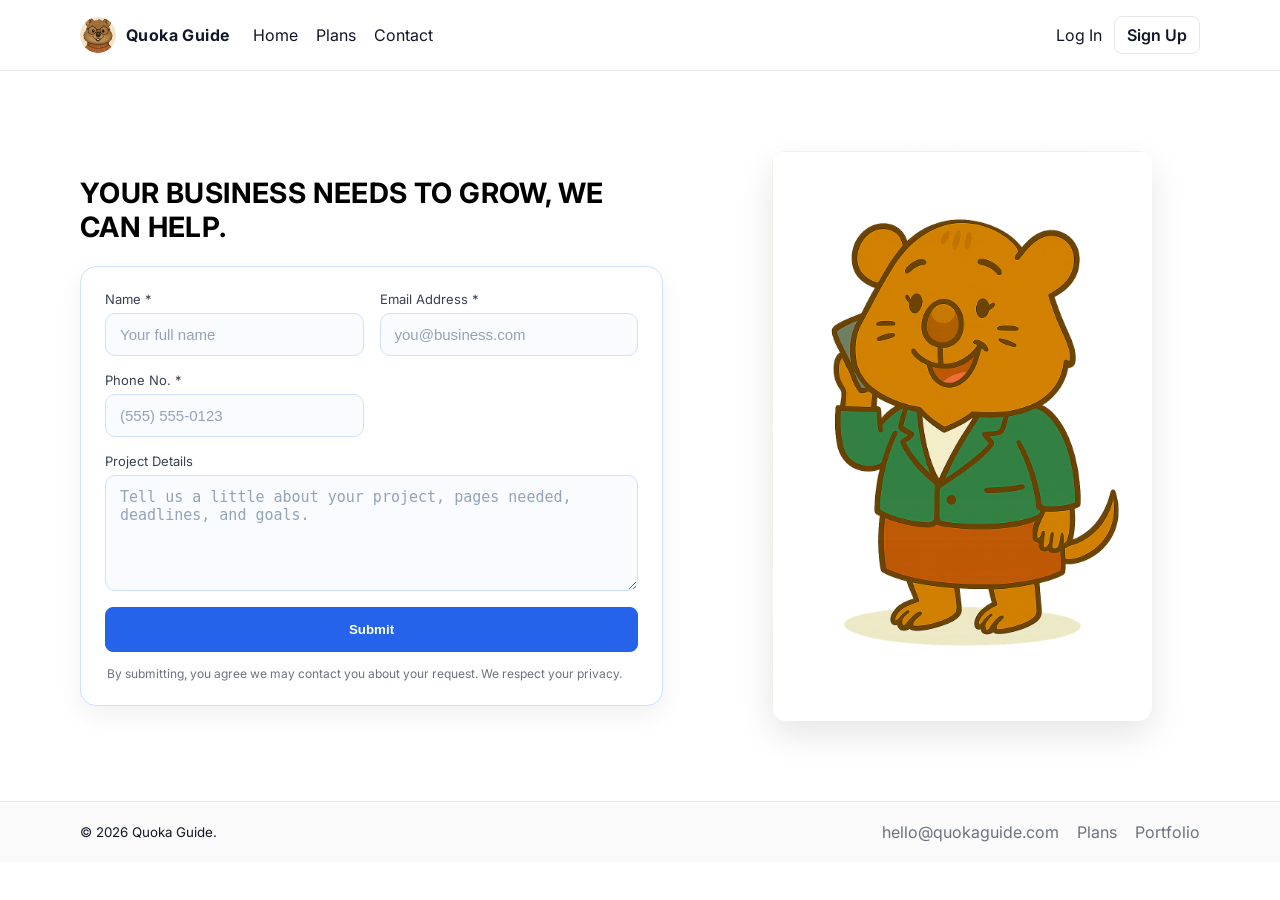
==== contact.html @ c1623270 "initital commit - Quoka Guide" ====
<!doctype html>
<html lang="en">
<head>
  <meta charset="utf-8" />
  <meta name="viewport" content="width=device-width, initial-scale=1" />
  <title>Contact — Quoka Guide</title>

  <link rel="preconnect" href="https://fonts.googleapis.com" />
  <link rel="preconnect" href="https://fonts.gstatic.com" crossorigin />
  <link href="https://fonts.googleapis.com/css2?family=Inter:wght@400;500;600;700&display=swap" rel="stylesheet" />
  <link rel="stylesheet" href="css/styles.css" />

  <link rel="apple-touch-icon" sizes="180x180" href="assets/apple-touch-icon.png" />
  <link rel="icon" type="image/png" sizes="32x32" href="assets/favicon-32.png" />
  <link rel="icon" type="image/png" sizes="16x16" href="assets/favicon-16.png" />
  <link rel="icon" href="assets/favicon.ico" />
</head>
<body>
  <!-- Header -->
  <header class="site-header">
    <div class="container header-inner">
      <a class="brand" href="index.html#top" aria-label="Quoka Guide home">
        <img src="assets/quoka-icon.png" alt="Quoka Guide" class="brand-mark" />
        <span class="brand-name">Quoka Guide</span>
      </a>
      <nav class="nav" aria-label="Primary">
        <a href="index.html#top">Home</a>
        <a href="plans.html">Plans</a>
        <a class="active" href="contact.html">Contact</a>
      </nav>
      <div class="auth">
        <a href="#" class="link">Log In</a>
        <a href="#" class="button small">Sign Up</a>
      </div>
    </div>
  </header>

  <!-- Contact split layout -->
  <section class="contact-wrap split-layout">
    <div class="container contact-split">
      
      <!-- Left: Form -->
      <div class="contact-form-side">
        <h2 class="contact-headline">Your business needs to grow, we can help.</h2>

        <form class="contact-card"
              action="mailto:hello@quokaguide.com"
              method="post"
              enctype="text/plain">
          <div class="form-grid">
            <div class="form-field">
              <label for="name">Name <span aria-hidden="true">*</span></label>
              <input id="name" name="name" type="text" placeholder="Your full name" required />
            </div>

            <div class="form-field">
              <label for="email">Email Address <span aria-hidden="true">*</span></label>
              <input id="email" name="email" type="email" placeholder="you@business.com" required />
            </div>

            <div class="form-field">
              <label for="phone">Phone No. <span aria-hidden="true">*</span></label>
              <input id="phone" name="phone" type="tel" placeholder="(555) 555-0123" required />
            </div>

            <div class="form-field span-2">
              <label for="details">Project Details</label>
              <textarea id="details" name="details" rows="5" placeholder="Tell us a little about your project, pages needed, deadlines, and goals."></textarea>
            </div>
          </div>

          <button type="submit" class="button primary block lg">Submit</button>

          <p class="fineprint">
            By submitting, you agree we may contact you about your request. We respect your privacy.
          </p>
        </form>
      </div>

      <!-- Right: Image (swap the src to your preferred image) -->
      <div class="contact-image-side">
        <img src="assets/quokaphone.png" alt="Friendly quokka ready to help" />
      </div>

    </div>
  </section>

  <footer class="site-footer">
    <div class="container footer-inner">
      <small>© <span id="year"></span> Quoka Guide.</small>
      <nav class="footer-nav">
        <a href="mailto:hello@quokaguide.com">hello@quokaguide.com</a>
        <a href="plans.html">Plans</a>
        <a href="index.html#portfolio">Portfolio</a>
      </nav>
    </div>
  </footer>

  <script>
    document.getElementById('year').textContent = new Date().getFullYear();
  </script>
</body>
</html>
---- css/styles.css ----
/* ========== Base & Variables ========== */
* { box-sizing: border-box; }
html, body { margin:0; padding:0; font-family: Inter, system-ui, -apple-system, Segoe UI, Roboto, Arial, sans-serif; color:#111827; background:#fff; }
img { max-width:100%; display:block; }
a { text-decoration:none; color:inherit; }

:root{
  --bg:#ffffff;
  --text:#111827;
  --muted:#6b7280;
  --brand:#2563eb;
  --brand-600:#1d4ed8;
  --border:#e5e7eb;
  --shadow-sm:0 6px 14px rgba(0,0,0,.04);
  --shadow-md:0 10px 28px rgba(0,0,0,.08);
  --shadow-lg:0 18px 40px rgba(2,6,23,.25);
}

.container{ width:min(1120px,92%); margin:0 auto; }
.muted{ color:var(--muted); }
.section{ padding:80px 0; }
.section-tight{ padding:48px 0 30px; }

/* Buttons */
.button{ display:inline-block; padding:10px 16px; border-radius:8px; border:1px solid var(--border); font-weight:600; background:#fff; color:var(--text); }
.button.small{ padding:8px 12px; }
.button.block{ width:100%; text-align:center; }
.button.primary{ background:var(--brand); color:#fff; border-color:var(--brand); }
.button.primary:hover{ background:var(--brand-600); }
.button.outline{ background:#fff; color:var(--brand); border-color:var(--brand); }
.button.outline:hover{ background:#eef2ff; }
.button.pill{ border-radius:999px; }
.button.lg{ padding:14px 24px; }

/* Card (shared) */
.card{
  background:#fff;
  border:1px solid var(--border);
  border-radius:12px;
  box-shadow:var(--shadow-sm);
  padding:24px 20px;
  transition:border-color .15s ease, background-color .15s ease;
  cursor:default;
}
.card:hover{ border-color:#e6e9ef; }

/* Simple grids */
.grid-2{ display:grid; grid-template-columns:1fr 1fr; gap:24px; }
.grid-3{ display:grid; grid-template-columns:repeat(3,1fr); gap:28px; }
.grid-4{ display:grid; grid-template-columns:repeat(4,1fr); gap:16px; }

@media (max-width:1000px){ .grid-3{ grid-template-columns:1fr 1fr; } }
@media (max-width:800px){  .grid-4{ grid-template-columns:1fr 1fr; } }
@media (max-width:640px){  .grid-3, .grid-4{ grid-template-columns:1fr; } }

/* ========== Header ========== */
.site-header{ position:sticky; top:0; background:var(--bg); border-bottom:1px solid var(--border); z-index:40; }
.header-inner{ display:flex; align-items:center; gap:24px; padding:16px 0; }
.brand{ display:flex; align-items:center; gap:10px; white-space:nowrap; }
.brand-mark{ width:36px; height:36px; border-radius:50%; object-fit:cover; }
.brand-name{ font-weight:700; letter-spacing:.4px; }
.byline{ color:var(--muted); font-size:12px; border-left:1px solid var(--border); padding-left:10px; margin-left:6px; }
.nav{ display:none; gap:18px; color:#111827; }
.auth{ margin-left:auto; display:flex; align-items:center; gap:12px; }
@media (min-width:900px){ .nav{ display:flex; } }

/* Dropdown */
.dropdown{ position:relative; }
.dropbtn{ background:transparent; border:none; font:inherit; color:inherit; cursor:pointer; }
.dropdown-content{
  position:absolute; top:120%; left:0; background:#fff; border:1px solid var(--border);
  padding:8px; border-radius:8px; box-shadow:0 6px 24px rgba(0,0,0,.08); display:none; min-width:180px;
}
.dropdown:hover .dropdown-content{ display:block; }
.dropdown-content a{ display:block; padding:8px 10px; color:var(--muted); }
.dropdown-content a:hover{ background:#f9fafb; color:var(--text); }

/* ========== Hero ========== */
.hero{ background:#fff; }
.hero-inner{ display:grid; grid-template-columns:1.3fr 0.7fr; gap:40px; align-items:center; padding:64px 0; }
.hero-copy h1{ font-size:clamp(28px,3.4vw,44px); line-height:1.1; margin:0 0 20px; }
.hero-art{ display:flex; align-items:center; justify-content:center; }
.hero-art img{ border-radius:12px; border:1px solid var(--border); box-shadow:0 20px 60px rgba(0,0,0,.08); max-width:380px; width:100%; height:auto; }

.hero.image-left .hero-inner{ grid-template-columns:0.7fr 1.3fr; }
.hero.image-left .hero-art{ order:-1; }

@media (max-width:900px){
  .hero-inner{ grid-template-columns:1fr; text-align:center; }
  .hero.image-left .hero-inner{ grid-template-columns:1fr; }
  .hero.image-left .hero-art{ order:0; }
}

/* Subhead */
.subhead{ padding:32px 0 4px; text-align:center; }
.subhead h2{ font-size:clamp(22px,2.6vw,30px); margin:0 0 8px; }
.subhead p{ color:var(--muted); max-width:760px; margin:0 auto; }
.cta-row{ display:inline-flex; gap:20px; margin-top:18px; align-items:center; }
.cta-row .link{ color:var(--brand); font-weight:600; }

/* Templates grid (gallery) */
.templates{ padding:28px 0 80px; }
.templates .grid-4 img{ aspect-ratio:16/11; object-fit:cover; width:100%; }
.card-title{ padding:12px; font-weight:600; font-size:14px; color:#374151; }

/* Footer */
.site-footer{ border-top:1px solid var(--border); background:#fafafa; }
.footer-inner{ display:flex; align-items:center; justify-content:space-between; padding:20px 0; }
.footer-nav{ display:flex; gap:18px; }
.footer-nav a{ color:#6b7280; }
.footer-nav a:hover{ color:#111827; }

/* ========== Why Choose Us ========== */
.why-choose{ background:#fff; text-align:center; }
.section-title{ font-size:clamp(28px,3vw,38px); margin-bottom:50px; font-weight:700; color:#111827; }

.features-grid{ @apply grid-3; } /* (for reference, uses grid-3 below manually) */
.features-grid{ display:grid; grid-template-columns:repeat(3,1fr); gap:40px; }

.feature{ composes: card; } /* (comment: conceptually reuse .card) */
.feature{ background:#fff; border:1px solid var(--border); border-radius:12px; padding:32px 20px; box-shadow:var(--shadow-sm); }
.feature-icon{ width:64px; height:64px; margin:0 auto 16px; display:block; object-fit:contain; }
.feature h3{ font-size:20px; margin-bottom:12px; color:#1f2937; }
.feature p{ color:var(--muted); font-size:15px; line-height:1.5; }

/* ========== Services (3-card overview) ========== */
.services{ background:#fff; text-align:center; }
.services-grid{ display:grid; grid-template-columns:repeat(3,1fr); gap:28px; margin-top:36px; }
.service-card{ composes: card; }
.service-card{ background:#fff; border:1px solid var(--border); border-radius:12px; padding:24px 20px; box-shadow:var(--shadow-sm); }
.service-title{ font-size:19px; font-weight:700; color:#1f2937; margin:6px 0 10px; }
.service-desc{ color:var(--muted); font-size:15px; line-height:1.55; }
.services-cta{ margin-top:28px; }

/* ========== Services with Side Image ========== */
.services-with-art{ background:#fff; }
.services-inner{ display:grid; grid-template-columns:0.9fr 1.1fr; align-items:center; gap:40px; }
.services-art img{ width:100%; max-width:340px; height:auto; border-radius:12px; border:1px solid var(--border); box-shadow:var(--shadow-md); margin:0 auto; }
.services-content{ text-align:left; }
.services-with-art .services-grid{ display:grid; grid-template-columns:1fr; gap:24px; margin:30px 0; }
.services-with-art .service-card{ border-radius:10px; }

@media (max-width:900px){
  .features-grid{ grid-template-columns:1fr 1fr; }
  .services-inner{ grid-template-columns:1fr; text-align:center; }
  .services-art{ order:-1; margin-bottom:32px; }
}
@media (max-width:600px){ .features-grid{ grid-template-columns:1fr; } }

/* ========== Plans page ========== */
.page-hero{ background:#fff; }
.page-hero .container{ display:flex; align-items:center; justify-content:space-between; gap:40px; flex-wrap:wrap; }
.page-hero h1{ margin:0 0 10px; font-size:clamp(28px,3vw,38px); }
.page-hero p{ margin:0; color:var(--muted); }
.page-hero .quokka{ flex:0 0 200px; display:flex; justify-content:center; }
.page-hero .quokka img{ width:180px; height:auto; filter:drop-shadow(0 6px 12px rgba(0,0,0,.1)); }

.plans{ background:#fff; padding:10px 0 80px; } /* lowered top padding */
.plans-grid{ display:grid; grid-template-columns:repeat(3,1fr); gap:22px; margin-top:18px; }

.plan-card{ composes: card; }
.plan-card{ position:relative; border-radius:14px; padding:22px; box-shadow:var(--shadow-sm); }
.plan-card.popular{ border-color:var(--brand); }
.plan-card .badge{
  position:absolute; top:-12px; left:18px; background:var(--brand); color:#fff; font-size:12px; font-weight:700;
  padding:4px 10px; border-radius:999px; box-shadow:0 4px 14px rgba(37,99,235,.35);
}
.plan-head{ text-align:center; margin-bottom:12px; }
.plan-head h3{ margin:6px 0 2px; font-size:18px; }
.price{ display:flex; gap:8px; align-items:baseline; justify-content:center; }
.price .amount{ font-size:34px; font-weight:800; letter-spacing:.2px; }
.price .period{ color:var(--muted); font-size:14px; }
.plan-features{ list-style:none; padding:0; margin:16px 0 18px; display:grid; gap:10px; }
.plan-features li{ color:#374151; font-size:15px; display:flex; gap:10px; }
.plan-features li::before{ content:"✓"; color:#16a34a; font-weight:700; }
.plan-cta{ display:flex; gap:10px; justify-content:center; }

@media (max-width:1000px){ .plans-grid{ grid-template-columns:1fr 1fr; } }
@media (max-width:640px){ .plans-grid{ grid-template-columns:1fr; } }

/* optional: centered quokka under headline (legacy hook) */
.page-hero-quokka{ margin-top:24px; display:flex; justify-content:center; }
.page-hero-quokka img{ width:160px; height:auto; filter:drop-shadow(0 6px 12px rgba(0,0,0,.1)); }

/* ========== Contact page ========== */
.contact-wrap{ background:#fff; }
.contact-headline{
  text-transform:uppercase; letter-spacing:.4px; font-size:clamp(22px,2.6vw,28px);
  margin:10px 0 22px; color:#000;
}

/* Split layout (form left, image right) */
.split-layout{ padding:80px 0; }
.contact-split{ display:grid; grid-template-columns:1.1fr 0.9fr; gap:60px; align-items:center; }
.contact-form-side{ text-align:left; }
.contact-image-side img{ width:100%; max-width:380px; height:auto; border-radius:14px; box-shadow:0 14px 34px rgba(0,0,0,.1); margin:0 auto; }

/* Form card */
.contact-card{
  background:linear-gradient(180deg,#0f172a 0%,#0b1220 100%);
  border:1px solid rgba(255,255,255,.06);
  border-radius:16px;
  padding:24px;
  color:#e5e7eb;
  box-shadow:var(--shadow-lg);
}
.contact-card .fineprint{ color:#bbadad; font-size:12px; margin:14px 2px 0; }

.form-grid{ display:grid; grid-template-columns:1fr 1fr; gap:16px; margin-bottom:16px; }
.form-field{ display:flex; flex-direction:column; gap:6px; }
.form-field.span-2{ grid-column:1 / -1; }
.form-field label{ font-size:13px; color:#cbd5e1; }
.form-field input, .form-field textarea{
  appearance:none; background:#000; border:1px solid #1f2937; color:#e5e7eb; border-radius:10px;
  padding:12px 14px; font-size:15px; outline:none;
  transition:border-color .15s ease, box-shadow .15s ease, background-color .15s ease;
}
.form-field textarea{ resize:vertical; }
.form-field input::placeholder, .form-field textarea::placeholder{ color:#94a3b8; }
.form-field input:focus, .form-field textarea:focus{ border-color:#3b82f6; box-shadow:0 0 0 3px rgba(59,130,246,.25); background:#0c172b; }

@media (max-width:900px){
  .contact-split{ grid-template-columns:1fr; text-align:center; gap:28px; }
  .contact-image-side{ order:-1; margin-bottom:24px; }
  .contact-form-side{ text-align:center; }
  .form-grid{ grid-template-columns:1fr; }
  .form-field.span-2{ grid-column:auto; }
}


/* --- Contact card: light theme --- */
.contact-card{
  background:#ffffff;                   /* white card */
  border:1px solid #cfe1ff;             /* light blue border */
  border-radius:16px;
  padding:24px;
  color:#111827;                        /* dark text on white */
  box-shadow:0 10px 24px rgba(0,0,0,.06);
}

/* labels + fineprint on light card */
.contact-card .fineprint{ color:#6b7280; }
.form-field label{ color:#374151; }

/* light inputs */
.contact-card .form-field input,
.contact-card .form-field textarea{
  background:#f9fbff;                   /* subtle very-light blue */
  border:1px solid #cfe1ff;             /* match card border */
  color:#111827;
}

/* placeholders */
.contact-card .form-field input::placeholder,
.contact-card .form-field textarea::placeholder{
  color:#94a3b8;
}

/* focus state */
.contact-card .form-field input:focus,
.contact-card .form-field textarea:focus{
  border-color:#2563eb;                 /* brand blue */
  box-shadow:0 0 0 3px rgba(37,99,235,.20);
  background:#ffffff;
}


/* --- Plans Page Enhancements --- */

/* Make pricing cards stand out more */
.plan-card {
  background: #ffffff;
  border: 1px solid rgba(37, 99, 235, 0.15); /* soft blue tint */
  border-radius: 16px;
  box-shadow: 0 10px 24px rgba(0, 0, 0, 0.06);
  padding: 28px;
  transition: all 0.25s ease;
}

.plan-card:hover {
  transform: translateY(-4px); /* subtle lift */
  box-shadow: 0 14px 32px rgba(37, 99, 235, 0.15);
  border-color: rgba(37, 99, 235, 0.3);
}

/* Popular badge */
.plan-card.popular {
  border-color: var(--brand);
  box-shadow: 0 12px 32px rgba(37, 99, 235, 0.25);
}

/* Improve button alignment inside plan cards */
.plan-cta .button {
  font-weight: 600;
  letter-spacing: 0.3px;
}

/* Slightly bigger Quokka image on Plans page */
.page-hero-quokka img {
  width: 220px; /* was 180px */
  height: auto;
  filter: drop-shadow(0 8px 14px rgba(0, 0, 0, 0.15));
  transition: transform 0.25s ease;
}

.page-hero-quokka img:hover {
  transform: scale(1.04); /* subtle hover growth */
}
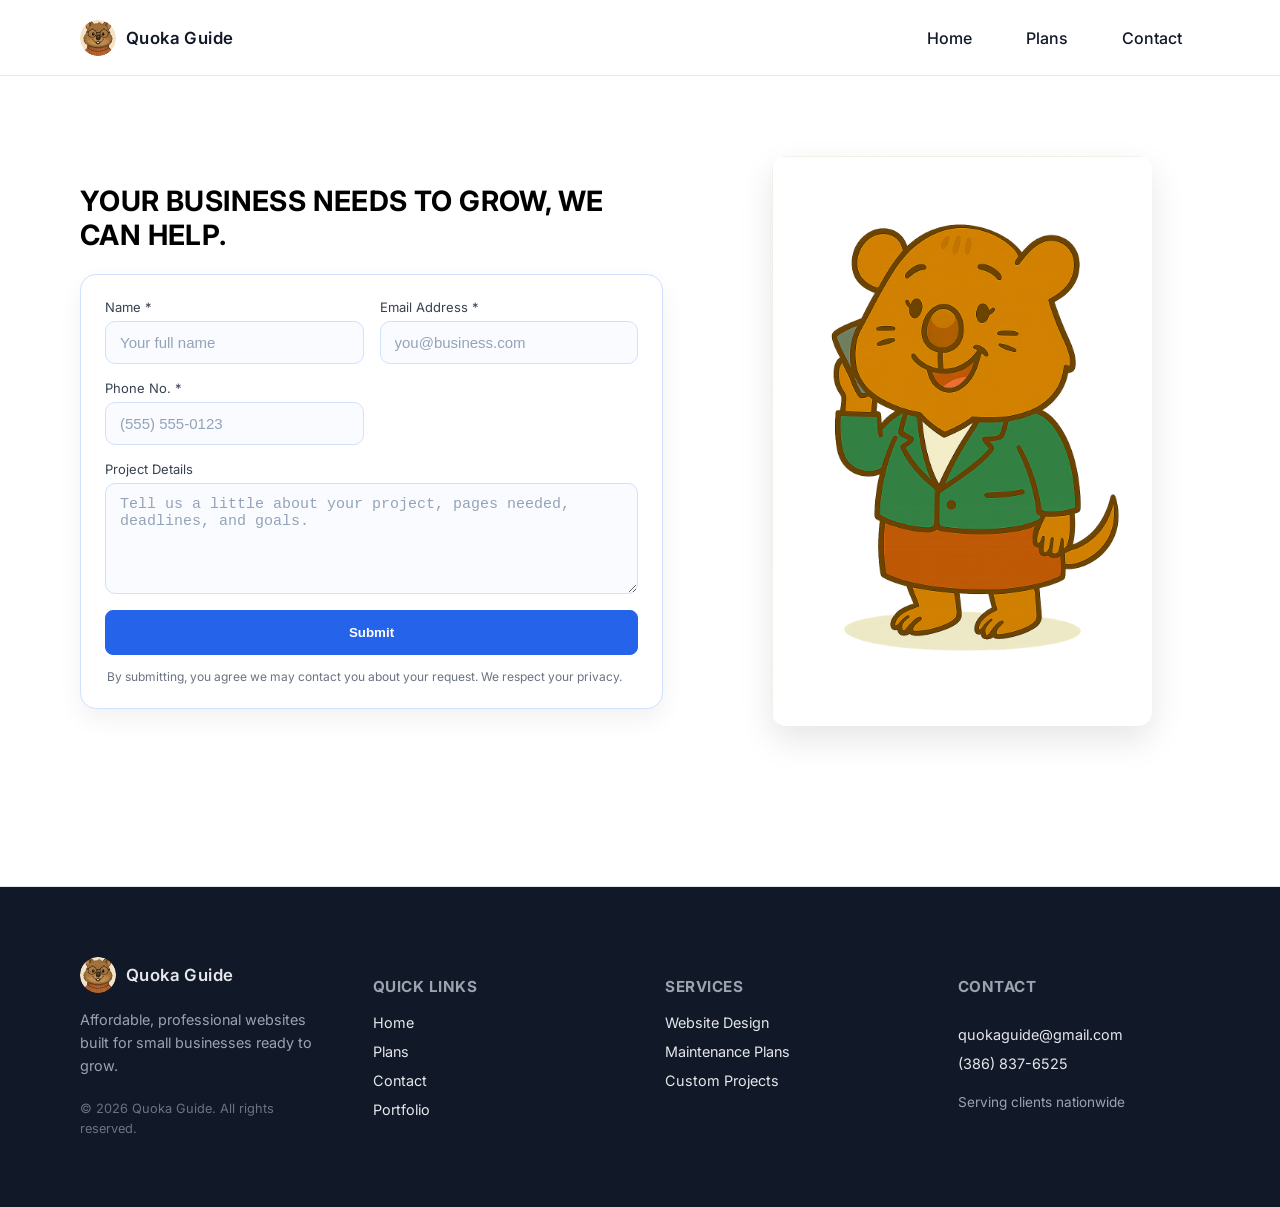
==== commit 63680319: "Initial site launch" ====
--- a/contact.html
+++ b/contact.html
@@ -28,25 +28,29 @@
         <a href="plans.html">Plans</a>
         <a class="active" href="contact.html">Contact</a>
       </nav>
-      <div class="auth">
-        <a href="#" class="link">Log In</a>
-        <a href="#" class="button small">Sign Up</a>
-      </div>
     </div>
   </header>
 
   <!-- Contact split layout -->
   <section class="contact-wrap split-layout">
     <div class="container contact-split">
-      
+
       <!-- Left: Form -->
       <div class="contact-form-side">
         <h2 class="contact-headline">Your business needs to grow, we can help.</h2>
 
         <form class="contact-card"
-              action="mailto:hello@quokaguide.com"
-              method="post"
-              enctype="text/plain">
+              action="https://formsubmit.co/quokaguide@gmail.com"
+              method="POST">
+
+          <!-- FormSubmit settings -->
+          <input type="hidden" name="_subject" value="New Quoka Guide Website Inquiry" />
+          <input type="hidden" name="_template" value="table" />
+          <input type="hidden" name="_captcha" value="false" />
+
+          <!-- Optional: redirect after submit (create thank-you.html if you want this) -->
+          <!-- <input type="hidden" name="_next" value="thank-you.html" /> -->
+
           <div class="form-grid">
             <div class="form-field">
               <label for="name">Name <span aria-hidden="true">*</span></label>
@@ -77,7 +81,7 @@
         </form>
       </div>
 
-      <!-- Right: Image (swap the src to your preferred image) -->
+      <!-- Right: Image -->
       <div class="contact-image-side">
         <img src="assets/quokaphone.png" alt="Friendly quokka ready to help" />
       </div>
@@ -85,19 +89,61 @@
     </div>
   </section>
 
-  <footer class="site-footer">
-    <div class="container footer-inner">
-      <small>© <span id="year"></span> Quoka Guide.</small>
-      <nav class="footer-nav">
-        <a href="mailto:hello@quokaguide.com">hello@quokaguide.com</a>
-        <a href="plans.html">Plans</a>
-        <a href="index.html#portfolio">Portfolio</a>
-      </nav>
-    </div>
-  </footer>
-
   <script>
     document.getElementById('year').textContent = new Date().getFullYear();
   </script>
 </body>
 </html>
+
+<footer class="site-footer premium-footer">
+  <div class="container footer-grid">
+
+    <!-- Column 1: Brand -->
+    <div class="footer-col footer-brand">
+      <div class="footer-logo">
+        <img src="assets/quoka-icon.png" alt="Quoka Guide logo" class="brand-mark">
+        <span class="brand-name">Quoka Guide</span>
+      </div>
+      <p class="footer-tagline">
+        Affordable, professional websites built for small businesses ready to grow.
+      </p>
+      <small class="copyright">
+        © <span id="year"></span> Quoka Guide. All rights reserved.
+      </small>
+    </div>
+
+    <!-- Column 2: Quick Links -->
+    <div class="footer-col">
+      <h4>Quick Links</h4>
+      <nav class="footer-links">
+        <a href="index.html#top">Home</a>
+        <a href="plans.html">Plans</a>
+        <a href="contact.html">Contact</a>
+        <a href="index.html#portfolio">Portfolio</a>
+      </nav>
+    </div>
+
+    <!-- Column 3: Services -->
+    <div class="footer-col">
+      <h4>Services</h4>
+      <nav class="footer-links">
+        <a href="plans.html">Website Design</a>
+        <a href="plans.html">Maintenance Plans</a>
+        <a href="contact.html">Custom Projects</a>
+      </nav>
+    </div>
+
+    <!-- Column 4: Contact -->
+    <div class="footer-col footer-contact">
+      <h4>Contact</h4>
+      <a href="mailto:quokaguide@gmail.com">quokaguide@gmail.com</a>
+      <a href="tel:+13868376525">(386) 837-6525</a>
+      <p class="footer-location">Serving clients nationwide</p>
+    </div>
+
+  </div>
+</footer>
+
+<script>
+  document.getElementById('year').textContent = new Date().getFullYear();
+</script>
--- a/css/styles.css
+++ b/css/styles.css
@@ -103,7 +103,7 @@
 .templates .grid-4 img{ aspect-ratio:16/11; object-fit:cover; width:100%; }
 .card-title{ padding:12px; font-weight:600; font-size:14px; color:#374151; }
 
-/* Footer */
+/* Footer (base) */
 .site-footer{ border-top:1px solid var(--border); background:#fafafa; }
 .footer-inner{ display:flex; align-items:center; justify-content:space-between; padding:20px 0; }
 .footer-nav{ display:flex; gap:18px; }
@@ -114,10 +114,8 @@
 .why-choose{ background:#fff; text-align:center; }
 .section-title{ font-size:clamp(28px,3vw,38px); margin-bottom:50px; font-weight:700; color:#111827; }
 
-.features-grid{ @apply grid-3; } /* (for reference, uses grid-3 below manually) */
 .features-grid{ display:grid; grid-template-columns:repeat(3,1fr); gap:40px; }
 
-.feature{ composes: card; } /* (comment: conceptually reuse .card) */
 .feature{ background:#fff; border:1px solid var(--border); border-radius:12px; padding:32px 20px; box-shadow:var(--shadow-sm); }
 .feature-icon{ width:64px; height:64px; margin:0 auto 16px; display:block; object-fit:contain; }
 .feature h3{ font-size:20px; margin-bottom:12px; color:#1f2937; }
@@ -126,7 +124,7 @@
 /* ========== Services (3-card overview) ========== */
 .services{ background:#fff; text-align:center; }
 .services-grid{ display:grid; grid-template-columns:repeat(3,1fr); gap:28px; margin-top:36px; }
-.service-card{ composes: card; }
+
 .service-card{ background:#fff; border:1px solid var(--border); border-radius:12px; padding:24px 20px; box-shadow:var(--shadow-sm); }
 .service-title{ font-size:19px; font-weight:700; color:#1f2937; margin:6px 0 10px; }
 .service-desc{ color:var(--muted); font-size:15px; line-height:1.55; }
@@ -155,16 +153,33 @@
 .page-hero .quokka{ flex:0 0 200px; display:flex; justify-content:center; }
 .page-hero .quokka img{ width:180px; height:auto; filter:drop-shadow(0 6px 12px rgba(0,0,0,.1)); }
 
-.plans{ background:#fff; padding:10px 0 80px; } /* lowered top padding */
+.plans{ background:#fff; padding:10px 0 80px; }
 .plans-grid{ display:grid; grid-template-columns:repeat(3,1fr); gap:22px; margin-top:18px; }
 
-.plan-card{ composes: card; }
-.plan-card{ position:relative; border-radius:14px; padding:22px; box-shadow:var(--shadow-sm); }
-.plan-card.popular{ border-color:var(--brand); }
+/* Keep position:relative from your original, plus your enhancements */
+.plan-card{
+  position:relative;
+  background:#ffffff;
+  border:1px solid rgba(37, 99, 235, 0.15);
+  border-radius:16px;
+  box-shadow:0 10px 24px rgba(0,0,0,.06);
+  padding:28px;
+  transition:all 0.25s ease;
+}
+.plan-card:hover{
+  transform: translateY(-4px);
+  box-shadow: 0 14px 32px rgba(37, 99, 235, 0.15);
+  border-color: rgba(37, 99, 235, 0.3);
+}
+.plan-card.popular{
+  border-color: var(--brand);
+  box-shadow: 0 12px 32px rgba(37, 99, 235, 0.25);
+}
 .plan-card .badge{
   position:absolute; top:-12px; left:18px; background:var(--brand); color:#fff; font-size:12px; font-weight:700;
   padding:4px 10px; border-radius:999px; box-shadow:0 4px 14px rgba(37,99,235,.35);
 }
+
 .plan-head{ text-align:center; margin-bottom:12px; }
 .plan-head h3{ margin:6px 0 2px; font-size:18px; }
 .price{ display:flex; gap:8px; align-items:baseline; justify-content:center; }
@@ -174,13 +189,20 @@
 .plan-features li{ color:#374151; font-size:15px; display:flex; gap:10px; }
 .plan-features li::before{ content:"✓"; color:#16a34a; font-weight:700; }
 .plan-cta{ display:flex; gap:10px; justify-content:center; }
+.plan-cta .button{ font-weight:600; letter-spacing:0.3px; }
 
 @media (max-width:1000px){ .plans-grid{ grid-template-columns:1fr 1fr; } }
 @media (max-width:640px){ .plans-grid{ grid-template-columns:1fr; } }
 
-/* optional: centered quokka under headline (legacy hook) */
+/* optional: centered quokka under headline */
 .page-hero-quokka{ margin-top:24px; display:flex; justify-content:center; }
-.page-hero-quokka img{ width:160px; height:auto; filter:drop-shadow(0 6px 12px rgba(0,0,0,.1)); }
+.page-hero-quokka img{
+  width:220px;
+  height:auto;
+  filter: drop-shadow(0 8px 14px rgba(0, 0, 0, 0.15));
+  transition: transform 0.25s ease;
+}
+.page-hero-quokka img:hover{ transform: scale(1.04); }
 
 /* ========== Contact page ========== */
 .contact-wrap{ background:#fff; }
@@ -195,29 +217,45 @@
 .contact-form-side{ text-align:left; }
 .contact-image-side img{ width:100%; max-width:380px; height:auto; border-radius:14px; box-shadow:0 14px 34px rgba(0,0,0,.1); margin:0 auto; }
 
-/* Form card */
+/* Contact card: light theme (kept only the final version you’re actually using) */
 .contact-card{
-  background:linear-gradient(180deg,#0f172a 0%,#0b1220 100%);
-  border:1px solid rgba(255,255,255,.06);
+  background:#ffffff;
+  border:1px solid #cfe1ff;
   border-radius:16px;
   padding:24px;
-  color:#e5e7eb;
-  box-shadow:var(--shadow-lg);
-}
-.contact-card .fineprint{ color:#bbadad; font-size:12px; margin:14px 2px 0; }
+  color:#111827;
+  box-shadow:0 10px 24px rgba(0,0,0,.06);
+}
+.contact-card .fineprint{ color:#6b7280; font-size:12px; margin:14px 2px 0; }
 
 .form-grid{ display:grid; grid-template-columns:1fr 1fr; gap:16px; margin-bottom:16px; }
 .form-field{ display:flex; flex-direction:column; gap:6px; }
 .form-field.span-2{ grid-column:1 / -1; }
-.form-field label{ font-size:13px; color:#cbd5e1; }
-.form-field input, .form-field textarea{
-  appearance:none; background:#000; border:1px solid #1f2937; color:#e5e7eb; border-radius:10px;
-  padding:12px 14px; font-size:15px; outline:none;
+.form-field label{ font-size:13px; color:#374151; }
+
+.contact-card .form-field input,
+.contact-card .form-field textarea{
+  appearance:none;
+  background:#f9fbff;
+  border:1px solid #cfe1ff;
+  color:#111827;
+  border-radius:10px;
+  padding:12px 14px;
+  font-size:15px;
+  outline:none;
   transition:border-color .15s ease, box-shadow .15s ease, background-color .15s ease;
 }
 .form-field textarea{ resize:vertical; }
-.form-field input::placeholder, .form-field textarea::placeholder{ color:#94a3b8; }
-.form-field input:focus, .form-field textarea:focus{ border-color:#3b82f6; box-shadow:0 0 0 3px rgba(59,130,246,.25); background:#0c172b; }
+
+.contact-card .form-field input::placeholder,
+.contact-card .form-field textarea::placeholder{ color:#94a3b8; }
+
+.contact-card .form-field input:focus,
+.contact-card .form-field textarea:focus{
+  border-color:#2563eb;
+  box-shadow:0 0 0 3px rgba(37,99,235,.20);
+  background:#ffffff;
+}
 
 @media (max-width:900px){
   .contact-split{ grid-template-columns:1fr; text-align:center; gap:28px; }
@@ -227,84 +265,302 @@
   .form-field.span-2{ grid-column:auto; }
 }
 
-
-/* --- Contact card: light theme --- */
-.contact-card{
-  background:#ffffff;                   /* white card */
-  border:1px solid #cfe1ff;             /* light blue border */
-  border-radius:16px;
-  padding:24px;
-  color:#111827;                        /* dark text on white */
-  box-shadow:0 10px 24px rgba(0,0,0,.06);
-}
-
-/* labels + fineprint on light card */
-.contact-card .fineprint{ color:#6b7280; }
-.form-field label{ color:#374151; }
-
-/* light inputs */
-.contact-card .form-field input,
-.contact-card .form-field textarea{
-  background:#f9fbff;                   /* subtle very-light blue */
-  border:1px solid #cfe1ff;             /* match card border */
+/* === Portfolio grid === */
+.portfolio-grid {
+  display: grid;
+  grid-template-columns: repeat(auto-fit,minmax(260px,1fr));
+  gap: 24px;
+}
+
+.portfolio-card {
+  background: #fff;
+  border: 1px solid var(--border);
+  border-radius: 12px;
+  box-shadow: 0 8px 20px rgba(0,0,0,.05);
+  padding: 0;
+  text-align: left;
+  cursor: pointer;
+  overflow: hidden;
+  border-color: rgba(0,0,0,0.05);
+  transition: box-shadow .18s ease, transform .18s ease;
+}
+
+.portfolio-card:hover {
+  box-shadow: 0 16px 32px rgba(0,0,0,.08);
+  transform: translateY(-3px);
+}
+
+.portfolio-card img {
+  width: 100%;
+  aspect-ratio: 16 / 9;
+  object-fit: cover;
+  display: block;
+}
+
+.portfolio-info { padding: 16px 18px 20px; }
+
+.portfolio-name {
+  font-weight: 600;
+  color: #111827;
+  margin-bottom: 4px;
+}
+
+.portfolio-tagline {
+  font-size: 14px;
+  color: var(--muted);
+  line-height: 1.4;
+}
+
+/* === Lightbox modal === */
+.lightbox-overlay {
+  position: fixed;
+  inset: 0;
+  background: rgba(0,0,0,0.6);
+  backdrop-filter: blur(3px);
+  display: none;
+  align-items: center;
+  justify-content: center;
+  padding: 24px;
+  z-index: 9999;
+}
+
+.lightbox-overlay.active { display: flex; }
+
+.lightbox-dialog {
+  background: #fff;
+  border-radius: 16px;
+  width: min(900px, 90vw);
+  max-height: 90vh;
+  box-shadow: 0 24px 60px rgba(0,0,0,.4);
+  position: relative;
+  display: flex;
+  flex-direction: column;
+  overflow: hidden;
+}
+
+.lightbox-close {
+  position: absolute;
+  top: 12px;
+  right: 12px;
+  background: #fff;
+  border: 1px solid var(--border);
+  border-radius: 8px;
+  font-size: 14px;
+  line-height: 1;
+  padding: 8px 10px;
+  cursor: pointer;
+  box-shadow: 0 8px 20px rgba(0,0,0,.08);
+}
+
+.lightbox-header {
+  padding: 16px 20px;
+  border-bottom: 1px solid var(--border);
+  display: flex;
+  align-items: baseline;
+  justify-content: space-between;
+  gap: 12px;
+}
+
+.lightbox-header h3 {
+  margin: 0;
+  font-size: 16px;
+  font-weight: 600;
+  color: #111827;
+}
+
+.lightbox-demo-link {
+  font-size: 14px;
+  color: var(--brand);
+  font-weight: 500;
+}
+
+.lightbox-iframe-wrap{ flex:1; background:#0f172a; }
+
+#lightboxFrame{
+  width: 100%;
+  height: min(75vh, 720px);
+  border: 0;
+  display: block;
+  background: #ffffff;
+}
+
+@media (max-width: 640px){
+  #lightboxFrame{ height: 80vh; }
+}
+
+.lightbox-image-wrap {
+  position: relative;
+  background: #0f172a;
+  display: flex;
+  align-items: center;
+  justify-content: center;
+  padding: 24px;
+  min-height: 400px;
+  max-height: calc(90vh - 140px);
+}
+
+#lightboxImage {
+  border-radius: 8px;
+  width: 100%;
+  max-width: 780px;
+  max-height: 100%;
+  object-fit: contain;
+  background: #1e2538;
+  box-shadow: 0 20px 60px rgba(0,0,0,.6);
+}
+
+.nav-btn {
+  position: absolute;
+  top: 50%;
+  transform: translateY(-50%);
+  background:#fff;
+  border:1px solid var(--border);
+  border-radius:8px;
+  box-shadow:0 10px 24px rgba(0,0,0,.2);
+  font-size:20px;
+  font-weight:500;
+  line-height:1;
+  width:36px;
+  height:36px;
+  display:flex;
+  align-items:center;
+  justify-content:center;
+  cursor:pointer;
   color:#111827;
 }
 
-/* placeholders */
-.contact-card .form-field input::placeholder,
-.contact-card .form-field textarea::placeholder{
-  color:#94a3b8;
-}
-
-/* focus state */
-.contact-card .form-field input:focus,
-.contact-card .form-field textarea:focus{
-  border-color:#2563eb;                 /* brand blue */
-  box-shadow:0 0 0 3px rgba(37,99,235,.20);
-  background:#ffffff;
-}
-
-
-/* --- Plans Page Enhancements --- */
-
-/* Make pricing cards stand out more */
-.plan-card {
-  background: #ffffff;
-  border: 1px solid rgba(37, 99, 235, 0.15); /* soft blue tint */
-  border-radius: 16px;
-  box-shadow: 0 10px 24px rgba(0, 0, 0, 0.06);
-  padding: 28px;
-  transition: all 0.25s ease;
-}
-
-.plan-card:hover {
-  transform: translateY(-4px); /* subtle lift */
-  box-shadow: 0 14px 32px rgba(37, 99, 235, 0.15);
-  border-color: rgba(37, 99, 235, 0.3);
-}
-
-/* Popular badge */
-.plan-card.popular {
-  border-color: var(--brand);
-  box-shadow: 0 12px 32px rgba(37, 99, 235, 0.25);
-}
-
-/* Improve button alignment inside plan cards */
-.plan-cta .button {
+.nav-btn.prev { left: 16px; }
+.nav-btn.next { right: 16px; }
+
+.lightbox-count {
+  padding: 12px 20px 16px;
+  font-size: 13px;
+  color: var(--muted);
+  text-align: center;
+  border-top: 1px solid var(--border);
+  background: #fff;
+}
+
+/* PREMIUM FOOTER */
+.premium-footer {
+  background: #111827;
+  color: #e5e7eb;
+  padding: 70px 0;
+  margin-top: 80px;
+}
+
+.footer-grid {
+  display: grid;
+  grid-template-columns: repeat(auto-fit, minmax(220px, 1fr));
+  gap: 50px;
+}
+
+.footer-col h4 {
+  font-size: 0.95rem;
+  margin-bottom: 18px;
+  letter-spacing: 0.5px;
+  text-transform: uppercase;
+  color: #9ca3af;
+}
+
+.footer-logo {
+  display: flex;
+  align-items: center;
+  gap: 10px;
+  margin-bottom: 15px;
+}
+
+.footer-tagline {
+  font-size: 0.9rem;
+  line-height: 1.6;
+  margin-bottom: 20px;
+  color: #9ca3af;
+  max-width: 260px;
+}
+
+.footer-links {
+  display: flex;
+  flex-direction: column;
+  gap: 12px;
+}
+
+.footer-links a,
+.footer-contact a {
+  color: #e5e7eb;
+  text-decoration: none;
+  font-size: 0.9rem;
+  transition: color 0.2s ease;
+}
+
+.footer-links a:hover,
+.footer-contact a:hover { color: #3b82f6; }
+
+.footer-contact {
+  display: flex;
+  flex-direction: column;
+  gap: 12px;
+}
+
+.footer-location {
+  font-size: 0.85rem;
+  color: #9ca3af;
+  margin-top: 10px;
+}
+
+.copyright {
+  font-size: 0.8rem;
+  color: #6b7280;
+}
+
+/* ENHANCED HEADER */
+.enhanced-header {
+  position: sticky;
+  top: 0;
+  z-index: 1000;
+  background: rgba(255,255,255,0.85);
+  backdrop-filter: blur(10px);
+  border-bottom: 1px solid rgba(0,0,0,0.05);
+  transition: all 0.3s ease;
+}
+
+/* This overrides your earlier .header-inner; kept because you’re using enhanced-header */
+.header-inner {
+  display: flex;
+  align-items: center;
+  justify-content: space-between;
+  height: 75px;
+}
+
+.brand-name {
   font-weight: 600;
-  letter-spacing: 0.3px;
-}
-
-/* Slightly bigger Quokka image on Plans page */
-.page-hero-quokka img {
-  width: 220px; /* was 180px */
-  height: auto;
-  filter: drop-shadow(0 8px 14px rgba(0, 0, 0, 0.15));
-  transition: transform 0.25s ease;
-}
-
-.page-hero-quokka img:hover {
-  transform: scale(1.04); /* subtle hover growth */
-}
-
-
+  font-size: 1.05rem;
+}
+
+.nav a {
+  margin: 0 18px;
+  text-decoration: none;
+  font-weight: 500;
+  color: #111827;
+  position: relative;
+  transition: color 0.2s ease;
+}
+
+.nav a:hover { color: #3b82f6; }
+
+.nav a::after {
+  content: "";
+  position: absolute;
+  left: 0;
+  bottom: -6px;
+  width: 0%;
+  height: 2px;
+  background: #3b82f6;
+  transition: width 0.25s ease;
+}
+
+.nav a:hover::after { width: 100%; }
+
+.header-cta .button {
+  padding: 8px 16px;
+  font-size: 0.85rem;
+}
